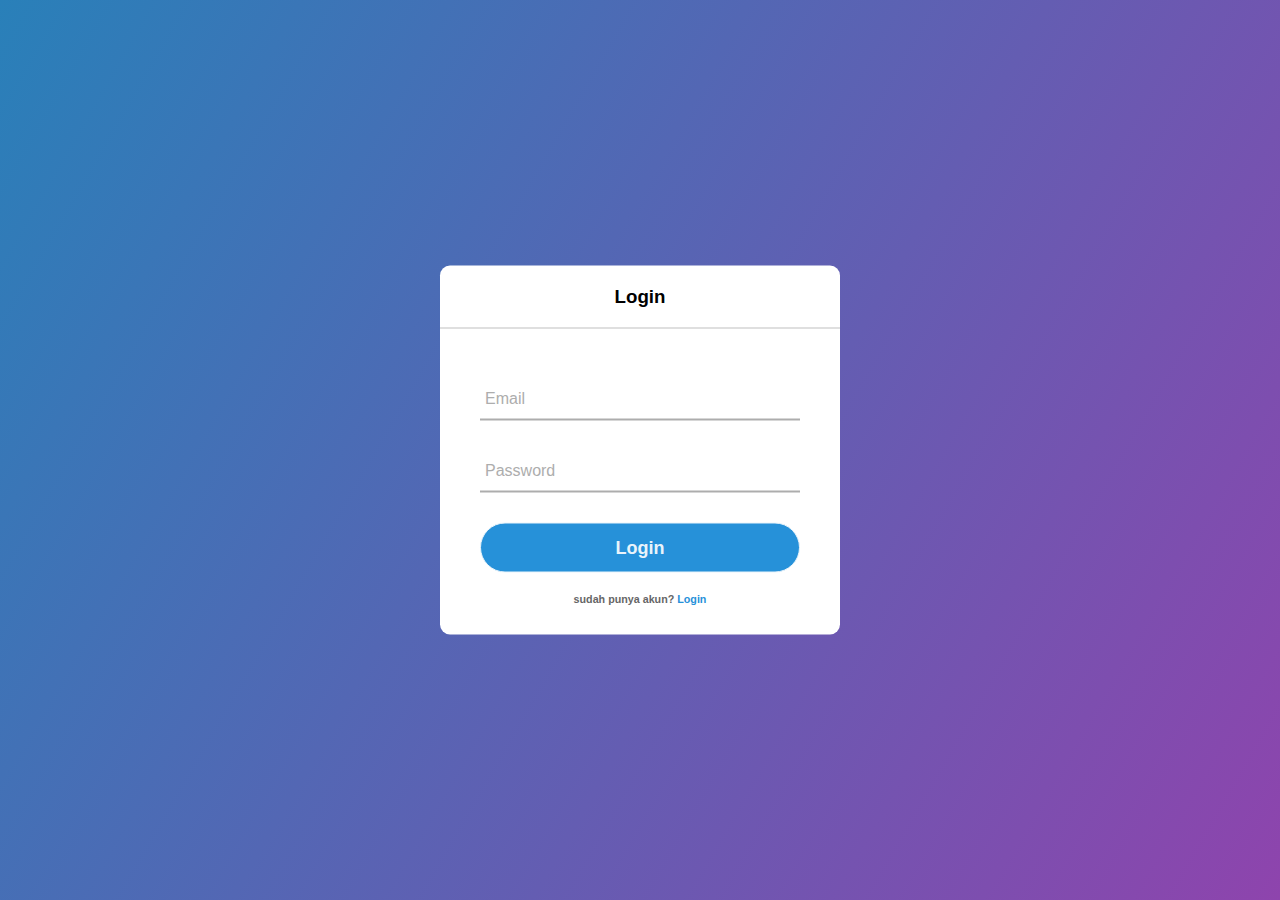
==== login.html @ 4365a368 "first commit" ====
<!DOCTYPE html>
<html lang="en">

<head>
  <meta charset="UTF-8">
  <meta name="viewport" content="width=device-width, initial-scale=1.0">
  <link rel="stylesheet" href="register.css">
  <title>Register</title>
</head>

<body>

  <div class="register">
    <h3>Login</h3>
    <form method="POST">
      <div class="txt-field">
        <input type="text" name="email" id="" required>
        <span></span>
        <label>Email</label>
      </div>
      <div class="txt-field">
        <input type="text" name="password" id="" required>
        <span></span>
        <label>Password</label>
      </div>
      <input type="submit" name="submit" id="" value="Login">

      <div class="login-link">
        <h6> sudah punya akun? <span><a href="login.html">Login</a></span></h6>
      </div>
    </form>
  </div>
  </div>
</body>

</html>
---- register.css ----
* {
  margin: 0;
  padding: 0;
  box-sizing: border-box;
  font-family: sans-serif;
}

body {
  height: 100vh;
  background: linear-gradient(120deg, #2980b9, #8e44ad);
  overflow: hidden;
}

.register {
  position: absolute;
  top: 50%;
  left: 50%;
  transform: translate(-50%, -50%);
  width: 400px;
  background: white;
  border-radius: 10px;
}

.register h3 {
  text-align: center;
  padding: 20px 0 20px;
  border-bottom: 1px solid silver;
}

.register form {
  padding: 20px 40px;
  box-sizing: border-box;
}

form .txt-field {
  position: relative;
  border-bottom: 2px solid #adadad;
  margin: 30px 0;
}

.txt-field input {
  width: 100%;
  padding: 0 5px;
  height: 40px;
  font-size: 16px;
  border: none;
  background: none;
  outline: none;
}

.txt-field label {
  position: absolute;
  top: 50%;
  left: 5px;
  color: #adadad;
  transform: translateY(-50%);
  font-size: 16px;
  pointer-events: none;
  transition: .5s;
}

.txt-field span::before {
  content: '';
  position: absolute;
  top: 40px;
  left: 0;
  width: 0%;
  height: 2px;
  background: #2691d9;
  transition: .5s;
}

.txt-field input:focus~label,
.txt-field input:valid~label {
  top: -5px;
  color: #2691d9;
}

.txt-field input:focus~span::before,
.txt-field input:valid~span::before {
  width: 100%;
}

input[type="submit"] {
  font-size: 18px;
  font-weight: 600;
  width: 100%;
  height: 50px;
  border: 1px solid;
  border-radius: 30px;
  background: #2691d9;
  color: #e9f4fb;
  cursor: pointer;
  outline: none;
}

input[type="submit"]:hover {
  border-color: #2691d9;
  transition: .5s;
}

.login-link {
  margin-top: 20px;
  margin-bottom: 10px;
  text-align: center;
  font-size: 16px;
  color: #666666;
}

.login-link a {
  color: #2691d9;
  text-decoration: none;
}

.login-link a:hover {
  text-decoration: underline;
}
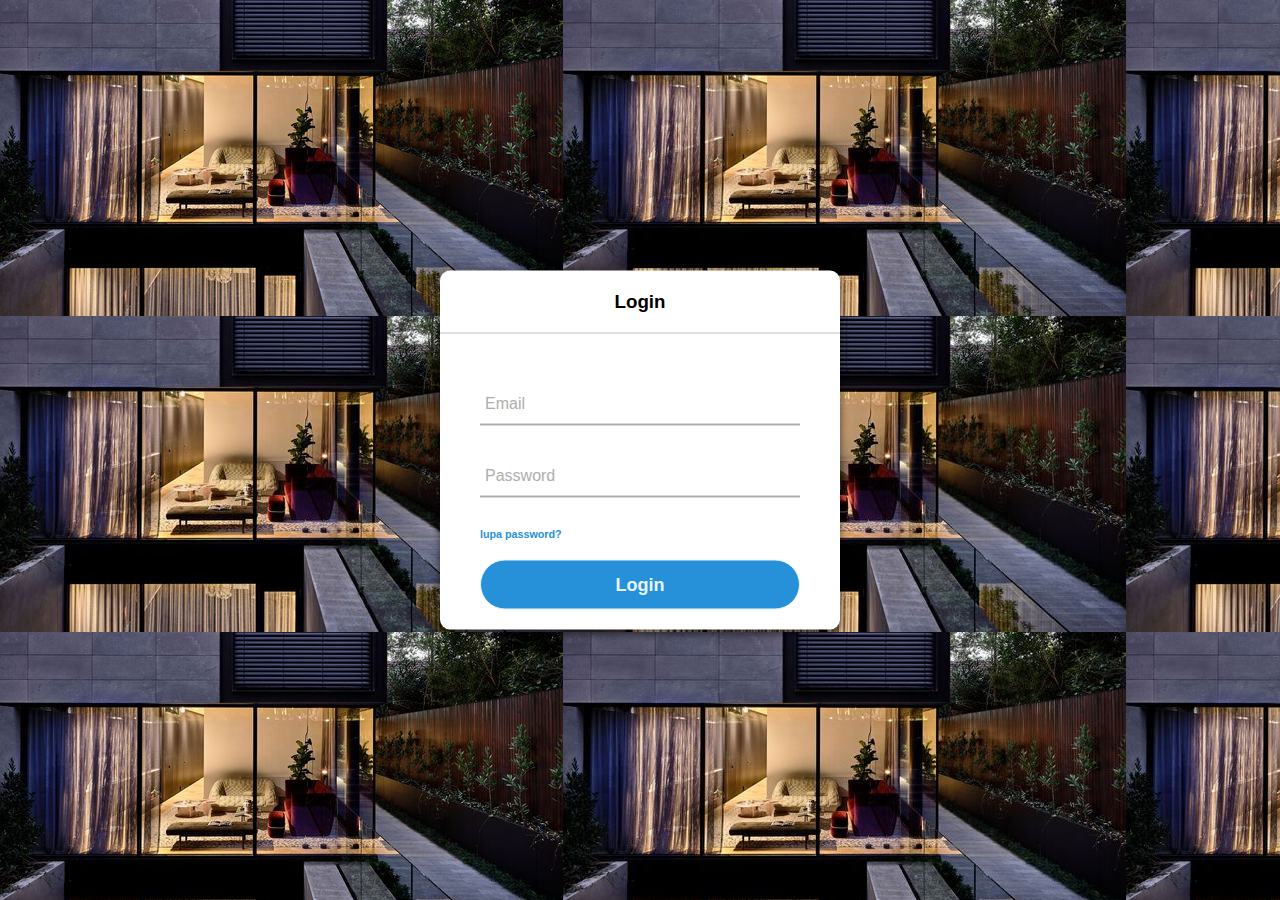
==== commit b71cd4ff: "fix UI login&register page" ====
--- a/login.html
+++ b/login.html
@@ -5,7 +5,7 @@
   <meta charset="UTF-8">
   <meta name="viewport" content="width=device-width, initial-scale=1.0">
   <link rel="stylesheet" href="register.css">
-  <title>Register</title>
+  <title>Login</title>
 </head>
 
 <body>
@@ -23,11 +23,13 @@
         <span></span>
         <label>Password</label>
       </div>
+
+      <div class="forgot-password-link">
+        <h6><a href="#">lupa password?</a></h6>
+      </div>
+
       <input type="submit" name="submit" id="" value="Login">
 
-      <div class="login-link">
-        <h6> sudah punya akun? <span><a href="login.html">Login</a></span></h6>
-      </div>
     </form>
   </div>
   </div>
--- a/register.css
+++ b/register.css
@@ -7,7 +7,8 @@
 
 body {
   height: 100vh;
-  background: linear-gradient(120deg, #2980b9, #8e44ad);
+  /* background: linear-gradient(120deg, #2980b9, #8e44ad); */
+  background-image: url(./assets/img/login-bg.jpg);
   overflow: hidden;
 }
 
@@ -19,6 +20,7 @@
   width: 400px;
   background: white;
   border-radius: 10px;
+  box-shadow: 0 4px 8px 0 rgba(0, 0, 0, 0.6);
 }
 
 .register h3 {
@@ -114,4 +116,28 @@
 
 .login-link a:hover {
   text-decoration: underline;
+}
+
+.forgot-password-link {
+  margin-top: 10px;
+  margin-bottom: 20px;
+  /* text-align: center; */
+  font-size: 16px;
+  color: #666666;
+}
+
+.forgot-password-link a {
+  color: #2691d9;
+  text-decoration: none;
+}
+
+.forgot-password-link a:hover {
+  text-decoration: underline;
+}
+
+/*! mobile */
+@media screen and (max-width: 576px) {
+  .register {
+    width: 300px;
+  }
 }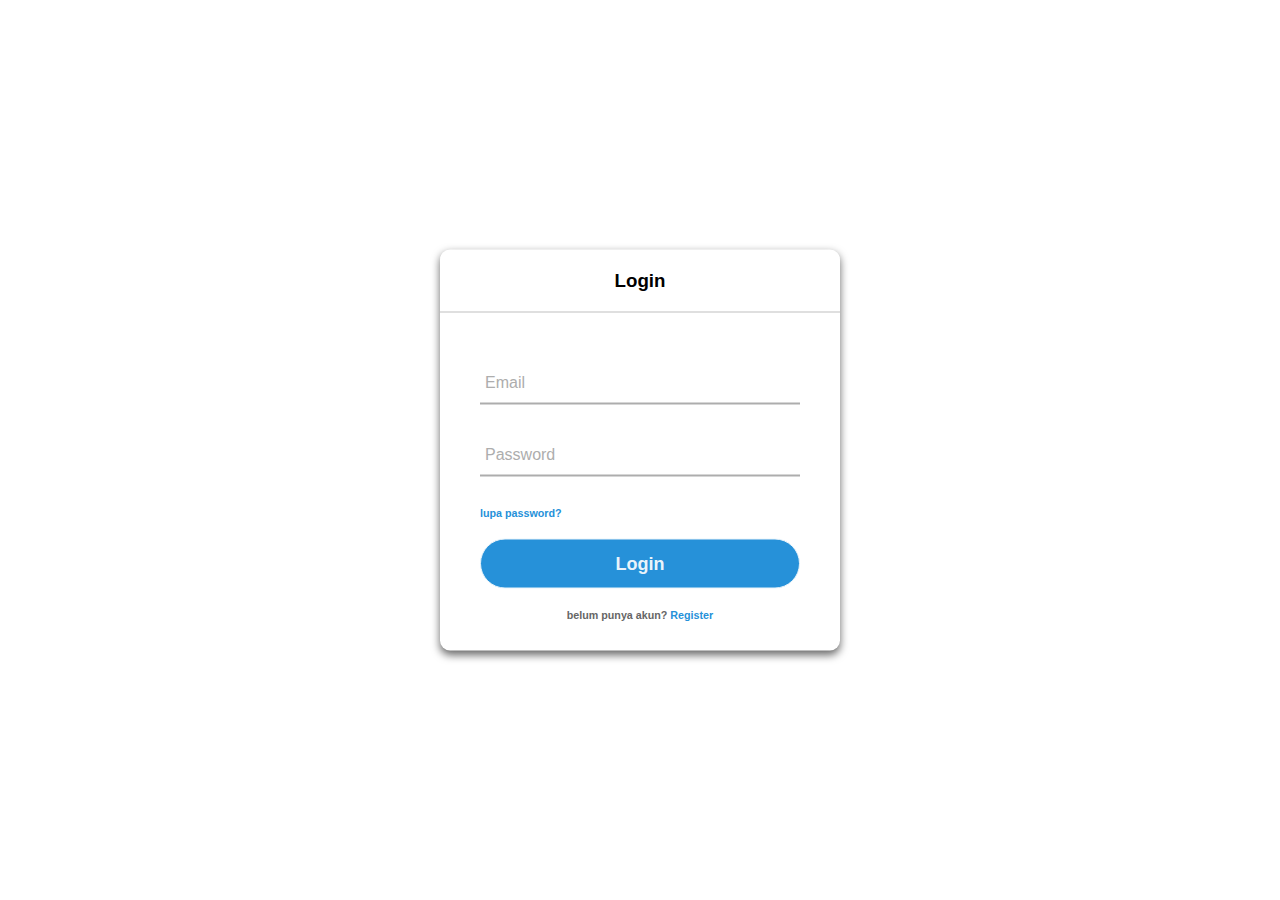
==== commit 51d3edaa: "new concept UI" ====
--- a/login.html
+++ b/login.html
@@ -4,7 +4,7 @@
 <head>
   <meta charset="UTF-8">
   <meta name="viewport" content="width=device-width, initial-scale=1.0">
-  <link rel="stylesheet" href="register.css">
+  <link rel="stylesheet" href="./style/login.css">
   <title>Login</title>
 </head>
 
@@ -30,6 +30,9 @@
 
       <input type="submit" name="submit" id="" value="Login">
 
+      <div class="login-link">
+        <h6> belum punya akun? <span><a href="login.html">Register</a></span></h6>
+      </div>
     </form>
   </div>
   </div>
--- a/style/login.css
+++ b/style/login.css
@@ -0,0 +1,143 @@
+* {
+  margin: 0;
+  padding: 0;
+  box-sizing: border-box;
+  font-family: sans-serif;
+}
+
+body {
+  height: 100vh;
+  /* background: linear-gradient(120deg, #2980b9, #8e44ad); */
+  background-image: url(./assets/img/login-bg.jpg);
+  overflow: hidden;
+}
+
+.register {
+  position: absolute;
+  top: 50%;
+  left: 50%;
+  transform: translate(-50%, -50%);
+  width: 400px;
+  background: white;
+  border-radius: 10px;
+  box-shadow: 0 4px 8px 0 rgba(0, 0, 0, 0.6);
+}
+
+.register h3 {
+  text-align: center;
+  padding: 20px 0 20px;
+  border-bottom: 1px solid silver;
+}
+
+.register form {
+  padding: 20px 40px;
+  box-sizing: border-box;
+}
+
+form .txt-field {
+  position: relative;
+  border-bottom: 2px solid #adadad;
+  margin: 30px 0;
+}
+
+.txt-field input {
+  width: 100%;
+  padding: 0 5px;
+  height: 40px;
+  font-size: 16px;
+  border: none;
+  background: none;
+  outline: none;
+}
+
+.txt-field label {
+  position: absolute;
+  top: 50%;
+  left: 5px;
+  color: #adadad;
+  transform: translateY(-50%);
+  font-size: 16px;
+  pointer-events: none;
+  transition: .5s;
+}
+
+.txt-field span::before {
+  content: '';
+  position: absolute;
+  top: 40px;
+  left: 0;
+  width: 0%;
+  height: 2px;
+  background: #2691d9;
+  transition: .5s;
+}
+
+.txt-field input:focus~label,
+.txt-field input:valid~label {
+  top: -5px;
+  color: #2691d9;
+}
+
+.txt-field input:focus~span::before,
+.txt-field input:valid~span::before {
+  width: 100%;
+}
+
+input[type="submit"] {
+  font-size: 18px;
+  font-weight: 600;
+  width: 100%;
+  height: 50px;
+  border: 1px solid;
+  border-radius: 30px;
+  background: #2691d9;
+  color: #e9f4fb;
+  cursor: pointer;
+  outline: none;
+}
+
+input[type="submit"]:hover {
+  border-color: #2691d9;
+  transition: .5s;
+}
+
+.login-link {
+  margin-top: 20px;
+  margin-bottom: 10px;
+  text-align: center;
+  font-size: 16px;
+  color: #666666;
+}
+
+.login-link a {
+  color: #2691d9;
+  text-decoration: none;
+}
+
+.login-link a:hover {
+  text-decoration: underline;
+}
+
+.forgot-password-link {
+  margin-top: 10px;
+  margin-bottom: 20px;
+  /* text-align: center; */
+  font-size: 16px;
+  color: #666666;
+}
+
+.forgot-password-link a {
+  color: #2691d9;
+  text-decoration: none;
+}
+
+.forgot-password-link a:hover {
+  text-decoration: underline;
+}
+
+/*! mobile */
+@media screen and (max-width: 576px) {
+  .register {
+    width: 300px;
+  }
+}